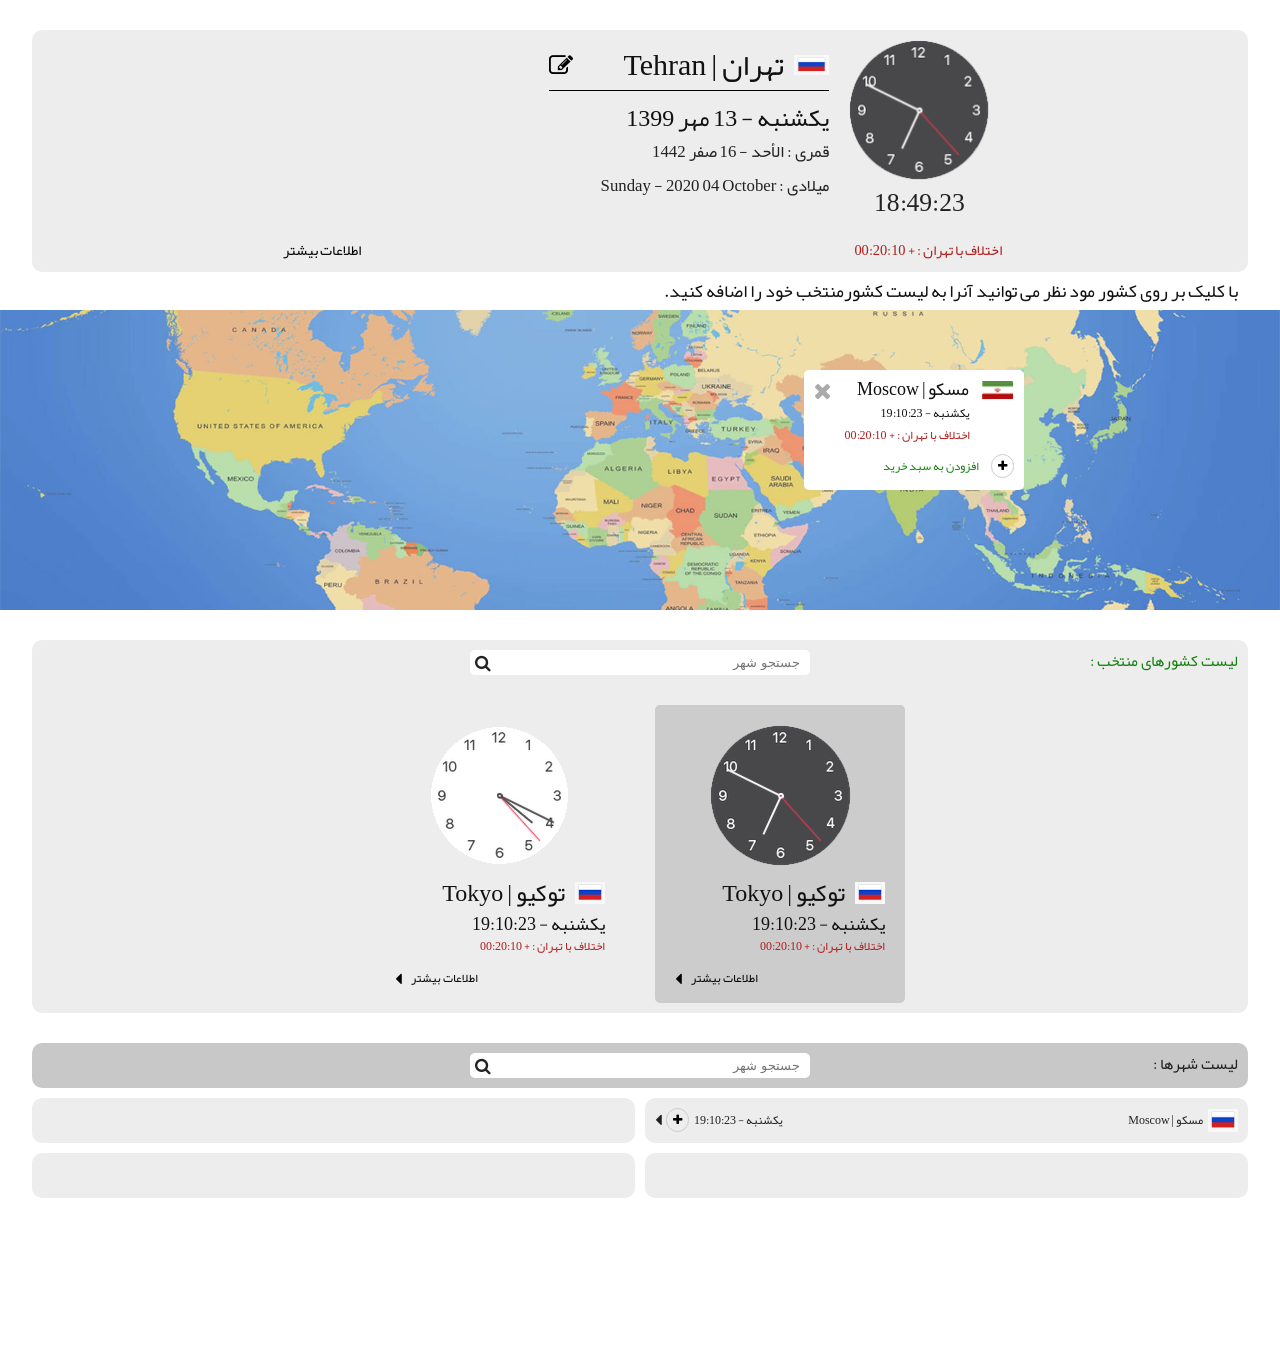
==== index.html @ 39418057 "edit" ====
﻿
<!DOCTYPE html PUBLIC "-//W3C//DTD XHTML 1.0 Transitional//EN" "http://www.w3.org/TR/xhtml1/DTD/xhtml1-transitional.dtd">
<html xmlns="http://www.w3.org/1999/xhtml">
<head>
    <meta charset="UTF-8">
    <meta http-equiv="X-UA-Compatible" content="IE=edge">
    <meta name="viewport" content="width=device-width, initial-scale=1.0">
    <link rel="stylesheet" href="./Style/font-awesome.min.css">
    <link rel="stylesheet" href="./Style/Style.css">
    <title>Sampel Style</title>
</head>

<body>

     <div class="container">
           <section class="main">
                <section class="top ">
                        <div class="clock">
                            <div>
                                <img src="./Images/clock.png" alt="">
                                <p class="text-center">18:49:23</p>
                            </div>
                        </div>
                        <div class="detail">
                            <div class="title">
                                    <img src="./Images/flag-1.png" alt="" width="35" height="20">
                                    <h1>تهران | Tehran</h1>
                                    <a href="#"><i class="fa fa-edit"></i></a>
                            </div>
                            <h3>یکشنبه - 13 مهر 1399</h3>
                            <p>قمری : الأحد - 16 صفر 1442 </p>
                            <p>میلادی : Sunday - 2020 04 October  </p>
                        </div>
                        <div class="top-more">
                            <p>اختلاف با تهران : + 00:20:10 </p>
                            <a href="#" class="flex-align-center">اطلاعات بیشتر  <img src="./Images/arrow-left.svg" alt=""></a>
                        </div>
                </section>
                <h3 class="mx-5 text-h">با کلیک بر روی کشور مود نظر می توانید آنرا به لیست کشورمنتخب خود را اضافه کنید.</h3>
           </section>

            <div class="container">
                <div class="map">
                    <div class="point">
                        <div class="title">
                            <img src="./Images/flag-iran.png" alt="">
                            <div>
                                <h3>مسکو | Moscow</h3>
                                <h5>یکشنبه - 19:10:23</h5>
                                <h6>اختلاف با تهران : + 00:20:10</h6>
                            </div>
                            <a href="#"><i class="fa fa-times"></i></a>
                        </div>
                        <div class="add">
                            <a href="#">
                                <i class="fa fa-plus"></i>
                                <span>افزودن به سبد خرید</span>
                            </a>
                        </div>
                    </div>
                </div>
            </div>

            <div class="container">
                <div class="main bg-grey">
                    <div class="list-country">
                        <span class="text-green">لیست کشورهای منتخب :</span>
                        <div class="search-country">
                            <div>
                                <input type="text" placeholder="جستجو شهر">
                                <i class="fa fa-search"></i>
                            </div>
                        </div>
                    </div>
                    <div class="country-clock">
                        <div class="background-select bg-dark">
                            <div class="d-flex justify-content-center">
                                <img src="./Images/clock.png" alt="">
                            </div>
                            <div class="d-flex align-item-center mt-10">
                                <img src="./Images/flag-1.png" alt="" width="30" class="ml-5">
                                <h2 class="mr-5">توکیو | Tokyo</h2>
                            </div>
                            <h3 class="mt-5">یکشنبه - 19:10:23</h3>
                            <h6 class="text-danger">اختلاف با تهران : + 00:20:10</h6>
                            <a href="#" class="more d-flex align-item-center">
                                <i class="fa fa-caret-left"></i>
                                <p>اطلاعات بیشتر</p>
                            </a>
                        </div>
                        <div class="background-select">
                            <div class="d-flex justify-content-center">
                                <img src="./Images/clock-white.png" alt="">
                            </div>
                            <div class="d-flex align-item-center mt-10">
                                <img src="./Images/flag-1.png" alt="" width="30" class="ml-5">
                                <h2 class="mr-5">توکیو | Tokyo</h2>
                            </div>
                            <h3 class="mt-5">یکشنبه - 19:10:23</h3>
                            <h6 class="text-danger">اختلاف با تهران : + 00:20:10</h6>
                            <a href="#" class="more d-flex align-item-center">
                                <i class="fa fa-caret-left"></i>
                                <p>اطلاعات بیشتر</p>
                            </a>
                        </div>
                    </div>
                </div>
            </div>
     </div>



     
     <div class="container">
        <div class="main bg-grey-2 mt-10">
            <div class="list-country">
                <span class="text-black">لیست شهرها :</span>
                <div class="search-country">
                    <div>
                        <input type="text" placeholder="جستجو شهر">
                        <i class="fa fa-search"></i>
                    </div>
                </div>
            </div>
        </div>
    </div>

    <div class="container">
        <div class="main">
            <div class="main-card">
                <div class="card-t">
                    <div class="d-flex align-item-center">
                        <img src="./Images/flag-1.png" alt="" width="30">
                        <p class="mr-5">مسکو | Moscow</p>
                    </div>
                    <div class="d-flex align-item-center">
                        <span>یکشنبه - 19:10:23</span>
                        <a href="#">
                            <div class="add mr-5"> <i class="fa fa-plus"></i></div>
                        </a>
                        <i class="fa fa-caret-left mr-5"></i>
                    </div>
                </div>
                <div class="card-t"></div>
                <div class="card-t"></div>
                <div class="card-t"></div>
            </div>
        </div>
    </div>

</body>

</html>
---- Style/Style.css ----
@import url('reset.css');
@import url('typography.css');
@font-face{
	src:url('../fonts/Yekan.eot?#iefix') format('embedded-opentype'),
        url('../fonts/Yekan.ttf') format('ttf'),
	    url('../fonts/Yekan.eot') format('eot'),
		url('../fonts/Yekan.woff') format('woff'),
        url('../fonts/Yekan.svg#BYekan') format('svg');
	font-family:yekan;
	font-weight:normal;
	font-style:normal;	
}

html, body, div, span, object, iframe,
h1, h2, h3, h4, h5, h6, p, blockquote, pre,
a, abbr, acronym, address, code,
del, dfn, em, img, q, dl, dt, dd, ol, ul, li,
fieldset, form, label, legend,
table, caption, tbody, tfoot, thead, tr, th, td {
  margin: 0;
  padding: 0;
  border: 0;
}
a{
    text-decoration: none;
}
body{
    margin: 0;
    direction: rtl;
	word-wrap:break-word;
	word-break:keep-all;	
	direction:rtl;
    font-family: yekan;
	background-color:#fff;
	overflow-x:hidden;
	line-height:1.42;
}
.flex-align-center{
    display: flex;
    align-items: center;
}
.container{
    width: 100%;
    max-width: 1440px;
    margin: 0 auto;
    font-size: 1em;
    overflow: hidden;
}
.text-center{
    text-align: center;
}
.main{
    width: 95%;
    margin: 0 auto; 
}
.mx-5{
    margin: 10px;
}
.top{
    width: 100%;
    margin: 0 auto;
    background-color:#ededed;
    margin-top: 30px;
    display: grid;
    grid-template-columns: 4fr 8fr;
    grid-auto-rows:max-content;
    border-radius: 10px;
    gap: 20px;
    padding: 10px 0 ;
}
.top .clock{
    display: flex;
    flex-direction: row-reverse;
    font-size: 1.6rem;
}
.top .clock img{
    width: 140px;
}
.top .clock p{
    margin-top: 5px;
}
.top .detail .title{
    width:  max-content;
    display: flex;
    align-items:center;
    border-bottom: 1px solid black;
    padding: 10px 0;
}
.top .detail img{
    margin-left: 10px;
}
.top .detail h1{
    font-size: 2.5em;
}
.top .detail i{
    margin-right: 50px;
    font-size: 24px;
}
.top .detail h3{
    margin-top: 15px;
    font-size: 2em;
}
.top .detail p{
    margin-top: 10px;
    font-size: 1.4em;
}
.top-more{
    display: flex;
    width: 100%;
    justify-content: space-around;
    grid-column: 1/-1;
    font-size: 1.2em;
}
.top-more p{
    color: #b01c1c;
}
.top-more a img{
    margin-right: 5px;
}

/* media query */

@media screen and (max-width : 600px){
    .top{
        grid-template-columns: 1fr;   
    }
    .top .clock{
        justify-content: center;
    }
    .top .detail{
        display: flex;
        flex-direction: column;
        align-items: center;
    }
}

.map{
    background-image : url('../Images/map.jpg');
    height: 300px;
    background-size: cover;
    background-position: center center;
    position: relative;
}

.point{
   padding: 10px;
   background-color: white;
   border-radius: 5px;
   min-height: 100px;
   position: absolute;
   right: 20%;
   top: 20%;
   width: 200px;
 
}
.point .title{
    display: flex;
    justify-content: space-between;
}
.point .title img{
    width: 32px;
    height: 20px;
}
.point .title i{
    font-size: 1.9em;
    color: #aaa;
}
.point .title h5{
    margin-top: 7px;
    font-weight: 200;
}
.point .title h6{
    margin-top: 5px;
    font-weight: 200;
    color: #b01c1c;
}
.point .add{
   margin-top: 10px; 
}
.add i{
    padding: 5px 6px;
    border-radius: 50px;
    border: 1px solid #ccc;
}
.point .add span{
    color: #13800e;
    font-weight: 200;
    margin-right: 10px;
}
.list-country .text-green{
    color: #13800e;
    font-weight: 100;
    font-size: 1.3em;
    margin-right: 10px;
}
.text-black{
    color: #1d1d1d;
    font-weight: 100;
    font-size: 1.3em;
    margin-right: 10px;
}
.list-country {
    width: 100%;
    margin-top: 30px;
    border-radius: 10px;
    display: grid;
    grid-template-columns: 4fr 5fr 4fr;
    gap: 20px;
    padding: 10px 0;
}
.bg-grey{
    background-color:#ededed;
    border-radius: 10px;
}
.bg-grey-2{
    background-color: #c8c8c8;
    border-radius: 10px;
}
.list-country .search-country{
    display: flex;
    justify-content: center;
}
.list-country .search-country div{
    position: relative;
}
.list-country .search-country input{
    width: 320px;
    padding: 5px 10px;
    border: none;
    border-radius: 5px;
    position: relative;
}
.list-country .search-country i{
   position: absolute;
   top: 5px;
   left: 5px;
   font-size: 1.4em;

}
.mt-5{
    margin-top: 5px;
}
.mt-10{
    margin-top: 10px;
}
.ml-5{
    margin-left: 5px;
}
.mr-5{
    margin-right: 5px;
}

@media screen and (max-width : 720px) {
    .list-country {
        grid-template-columns: 1fr;
    } 
}
.country-clock{
   display: flex;
   justify-content: center;
   margin-top: 10px;
}
.justify-content-center{
    display: flex;
    justify-content: center;
}
.d-flex{
    display: flex;
}
.text-danger{
    margin-top: 5px;
    font-weight: 200;
    color: #b01c1c;
}
.align-item-center{
    align-items: center;
}
.background-select{
    padding: 20px 20px 15px 20px;
    border-radius: 5px;
    width: 210px;
    justify-content: center;
    margin: 10px 15px;
}
.bg-dark{
    background-color : #ccc;
}
.country-clock .more{
    display: flex;
    flex-direction: row-reverse;
    margin-top: 15px;
}
.country-clock .more i{
    font-size: 1.5em;
    margin-right: 10px;
}
.main-card{
    display: grid;
    grid-template-columns: repeat(2 , 1fr);
    margin-top: 10px;
    gap: 10px;
    margin-bottom: 150px;
}
.main-card .card-t{
    display: flex;
    padding: 10px 10px;
    justify-content: space-between;
    align-items: center;
    background-color:#ededed;
    border-radius: 10px;
    min-height: 25px;
}
.main-card .card-t .fa-caret-left{
    font-size: 1.5em;
}


/* media query */

@media screen and (max-width : 400px){
    .list-country .search-country input{
        width: 200px;
     }
}
@media screen and (max-width : 700px){
    .country-clock{
        flex-direction: column;
        align-items: center;
    }
    .text-h{
        font-size: 1.6em;
    }
    .main-card{
        grid-template-columns: repeat(1 , 1fr);
    }
}
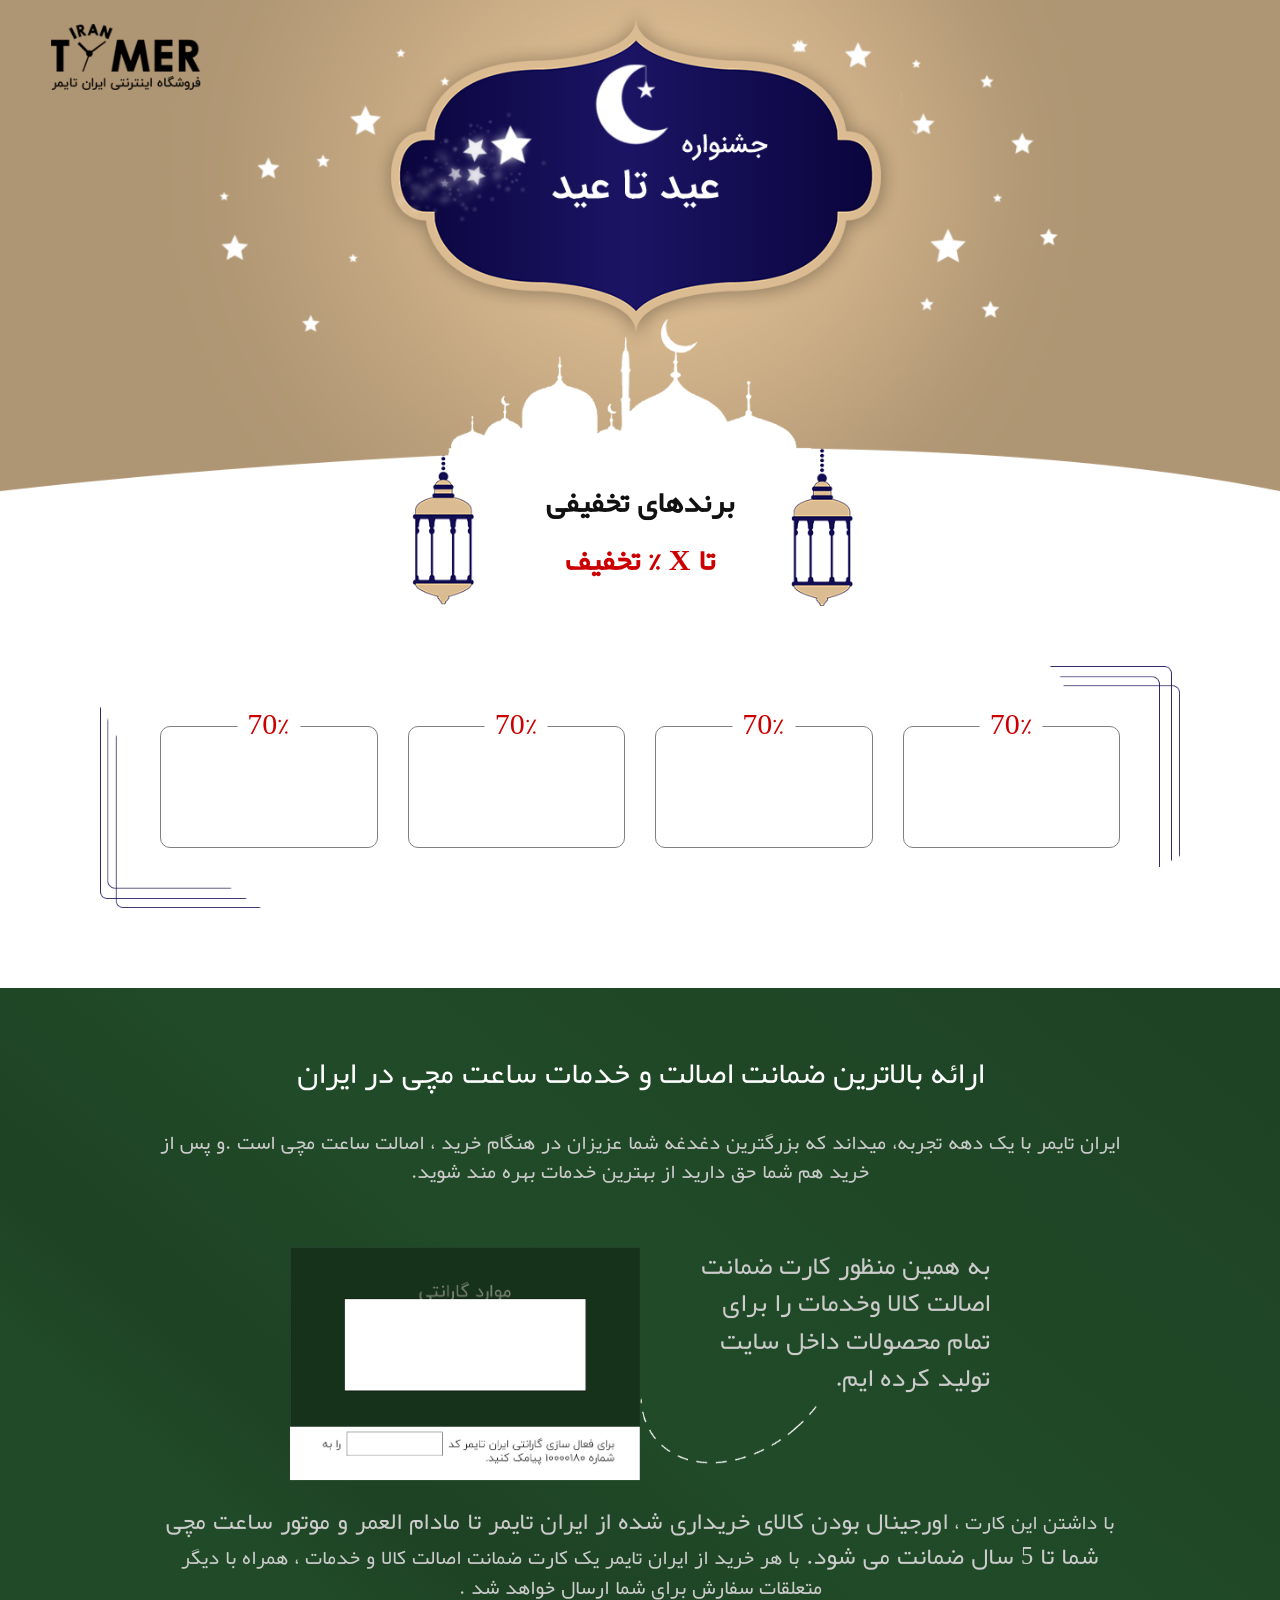
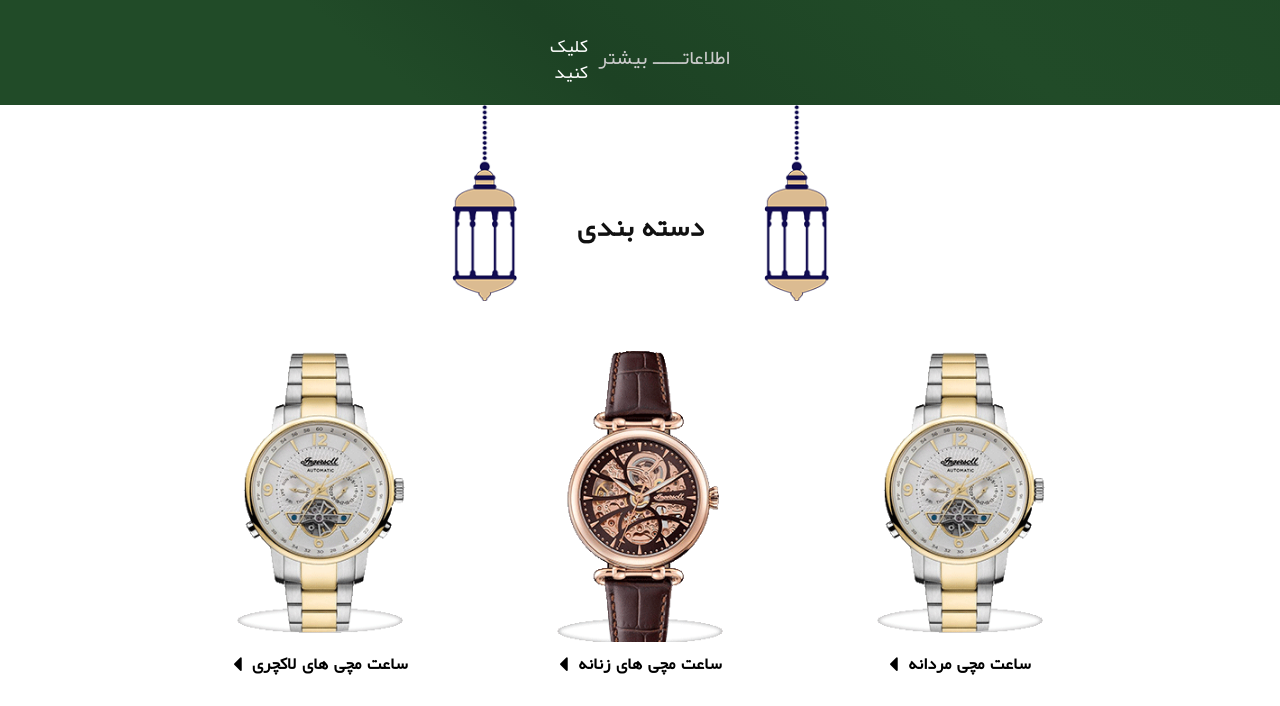
==== commit bf7bda5c: "landing" ====
--- a/index.html
+++ b/index.html
@@ -13,141 +13,89 @@
 <body>
 
      <div class="container">
-           <section class="main">
-                <section class="top ">
-                        <div class="clock">
-                            <div>
-                                <img src="./Images/clock.png" alt="">
-                                <p class="text-center">18:49:23</p>
-                            </div>
-                        </div>
-                        <div class="detail">
-                            <div class="title">
-                                    <img src="./Images/flag-1.png" alt="" width="35" height="20">
-                                    <h1>تهران | Tehran</h1>
-                                    <a href="#"><i class="fa fa-edit"></i></a>
-                            </div>
-                            <h3>یکشنبه - 13 مهر 1399</h3>
-                            <p>قمری : الأحد - 16 صفر 1442 </p>
-                            <p>میلادی : Sunday - 2020 04 October  </p>
-                        </div>
-                        <div class="top-more">
-                            <p>اختلاف با تهران : + 00:20:10 </p>
-                            <a href="#" class="flex-align-center">اطلاعات بیشتر  <img src="./Images/arrow-left.svg" alt=""></a>
-                        </div>
-                </section>
-                <h3 class="mx-5 text-h">با کلیک بر روی کشور مود نظر می توانید آنرا به لیست کشورمنتخب خود را اضافه کنید.</h3>
-           </section>
+          <div class="relative">
+             <img src="./Images/pic.png" alt="eyd2eyd" class="responsive-img relative">
+             <a href="#"><img src="./Images/logo.png" alt="logo" class="logo absolute" width="170"></a>
+             <div class="absolute title-off text-blue-landing">
+                <h2>برندهای تخفیفی</h2>
+                <h2 class="text-red">تا <span>X</span> % تخفیف</h2>
+             </div>
+          </div>
+     </div>
 
-            <div class="container">
-                <div class="map">
-                    <div class="point">
-                        <div class="title">
-                            <img src="./Images/flag-iran.png" alt="">
-                            <div>
-                                <h3>مسکو | Moscow</h3>
-                                <h5>یکشنبه - 19:10:23</h5>
-                                <h6>اختلاف با تهران : + 00:20:10</h6>
-                            </div>
-                            <a href="#"><i class="fa fa-times"></i></a>
-                        </div>
-                        <div class="add">
-                            <a href="#">
-                                <i class="fa fa-plus"></i>
-                                <span>افزودن به سبد خرید</span>
-                            </a>
-                        </div>
+     <div class="container">
+         <div class="main2 main-in">
+             
+             <div class="off relative">
+                 <div><span>70%</span></div>
+                 <div><span>70%</span></div>
+                 <div><span>70%</span></div>
+                 <div><span>70%</span></div>
+             </div>
+             <div class="">
+                <img src="./Images/border-bottom.png" alt="" class="borders-off-b">
+                <img src="./Images/border-top.png" alt="" class="borders-off-t">
+             </div>
+         </div>
+     </div>
+
+
+     <div class="container bg-gardient garante">
+         <div class="main2">
+            <h3 class="text-white text-center mt-30">ارائه بالاترین ضمانت اصالت و خدمات ساعت مچی در ایران  </h3>
+            <p class="text-center info-2">ایران تایمر با یک دهه تجربه، میداند که بزرگترین دغدغه شما عزیزان در هنگام خرید ، اصالت ساعت مچی است .و پس از خرید هم شما حق دارید از بهترین خدمات بهره مند شوید.</p>
+            <div class="img-garante">
+                <div>
+                    <div class="info">به همین منظور کارت ضمانت اصالت کالا و‌خدمات را برای تمام محصولات داخل سایت تولید کرده ایم.</div>
+                    <div class="ltr mention"><img src="./Images/mention.png" alt=""></div>
+                </div>
+                <div class="flip-card">
+                    <div class="flip-card-inner">
+                      <div class="flip-card-front">
+                        <img src="./Images/cart-back.jpg" alt="Avatar">
+                      </div>
+                      <div class="flip-card-back">
+                        <img src="./Images/cart-front.jpg" alt="Avatar">
+                      </div>
                     </div>
                 </div>
             </div>
+            <p class="text-center info-2">با داشتن این کارت ، <span class="text-g"> اورجینال بودن کالای خریداری شده از ایران تایمر تا مادام العمر و موتور ساعت مچی شما تا 5 سال ضمانت می شود. </span>با هر خرید از ایران تایمر یک کارت ضمانت اصالت کالا و خدمات ، همراه با دیگر متعلقات سفارش برای شما ارسال خواهد شد .</p>
+            <div class="flex-justify-content-center flex-align-center text-white info-more">
+                <p>اطلاعاتــــــ بیشتر</p>
+                <a href="#" class="text-white">
+                    <p>کلیک</p>
+                    <p>کنید</p>
+                </a>
+            </div>
+        </div>
+    </div>
 
-            <div class="container">
-                <div class="main bg-grey">
-                    <div class="list-country">
-                        <span class="text-green">لیست کشورهای منتخب :</span>
-                        <div class="search-country">
-                            <div>
-                                <input type="text" placeholder="جستجو شهر">
-                                <i class="fa fa-search"></i>
-                            </div>
-                        </div>
-                    </div>
-                    <div class="country-clock">
-                        <div class="background-select bg-dark">
-                            <div class="d-flex justify-content-center">
-                                <img src="./Images/clock.png" alt="">
-                            </div>
-                            <div class="d-flex align-item-center mt-10">
-                                <img src="./Images/flag-1.png" alt="" width="30" class="ml-5">
-                                <h2 class="mr-5">توکیو | Tokyo</h2>
-                            </div>
-                            <h3 class="mt-5">یکشنبه - 19:10:23</h3>
-                            <h6 class="text-danger">اختلاف با تهران : + 00:20:10</h6>
-                            <a href="#" class="more d-flex align-item-center">
-                                <i class="fa fa-caret-left"></i>
-                                <p>اطلاعات بیشتر</p>
-                            </a>
-                        </div>
-                        <div class="background-select">
-                            <div class="d-flex justify-content-center">
-                                <img src="./Images/clock-white.png" alt="">
-                            </div>
-                            <div class="d-flex align-item-center mt-10">
-                                <img src="./Images/flag-1.png" alt="" width="30" class="ml-5">
-                                <h2 class="mr-5">توکیو | Tokyo</h2>
-                            </div>
-                            <h3 class="mt-5">یکشنبه - 19:10:23</h3>
-                            <h6 class="text-danger">اختلاف با تهران : + 00:20:10</h6>
-                            <a href="#" class="more d-flex align-item-center">
-                                <i class="fa fa-caret-left"></i>
-                                <p>اطلاعات بیشتر</p>
-                            </a>
-                        </div>
-                    </div>
+    <div class="flex-align-center flex-justify-content-center category">
+        <img src="./Images/fanoos.png" alt="">
+            <h3 class="category">دسته بندی</h3>
+        <img src="./Images/fanoos.png" alt="">
+    </div>
+
+    <div class="container">
+        <div class="main2">
+            <div class="watches">
+                <div>
+                    <img src="./Images/watch.png" alt="">
+                    <a class="flex-align-center mt-10"><span>ساعت مچی مردانه </span><i class="fa fa-caret-left "></i></a>
                 </div>
-            </div>
-     </div>
-
-
-
-     
-     <div class="container">
-        <div class="main bg-grey-2 mt-10">
-            <div class="list-country">
-                <span class="text-black">لیست شهرها :</span>
-                <div class="search-country">
-                    <div>
-                        <input type="text" placeholder="جستجو شهر">
-                        <i class="fa fa-search"></i>
-                    </div>
+                <div>
+                    <img src="./Images/watch2.png" alt="">
+                    <a class="flex-align-center mt-10"><span>ساعت مچی های زنانه</span><i class="fa fa-caret-left "></i></a>
+                </div>
+                <div>
+                    <img src="./Images/watch.png" alt="">
+                    <a class="flex-align-center mt-10"><span>ساعت مچی های لاکچری </span><i class="fa fa-caret-left "></i></a>
                 </div>
             </div>
         </div>
     </div>
-
-    <div class="container">
-        <div class="main">
-            <div class="main-card">
-                <div class="card-t">
-                    <div class="d-flex align-item-center">
-                        <img src="./Images/flag-1.png" alt="" width="30">
-                        <p class="mr-5">مسکو | Moscow</p>
-                    </div>
-                    <div class="d-flex align-item-center">
-                        <span>یکشنبه - 19:10:23</span>
-                        <a href="#">
-                            <div class="add mr-5"> <i class="fa fa-plus"></i></div>
-                        </a>
-                        <i class="fa fa-caret-left mr-5"></i>
-                    </div>
-                </div>
-                <div class="card-t"></div>
-                <div class="card-t"></div>
-                <div class="card-t"></div>
-            </div>
-        </div>
-    </div>
-
+  
 </body>
 
 </html>
--- a/Style/Style.css
+++ b/Style/Style.css
@@ -20,6 +20,7 @@
   margin: 0;
   padding: 0;
   border: 0;
+  word-spacing: 3px;
 }
 a{
     text-decoration: none;
@@ -39,6 +40,13 @@
     display: flex;
     align-items: center;
 }
+.flex-justify-content-center{
+    display: flex;
+    justify-content: center;
+}
+.d-flex{
+    display: flex;
+}
 .container{
     width: 100%;
     max-width: 1440px;
@@ -46,291 +54,328 @@
     font-size: 1em;
     overflow: hidden;
 }
+.relative{
+    position: relative;
+}
+.absolute{
+    position: absolute;
+}
 .text-center{
     text-align: center;
+}
+.text-blue-landing{
+    color: #110b4d;
 }
 .main{
     width: 95%;
     margin: 0 auto; 
 }
+.main2{
+    width: 75%;
+    margin: 0 auto; 
+}
 .mx-5{
     margin: 10px;
 }
-.top{
-    width: 100%;
-    margin: 0 auto;
-    background-color:#ededed;
+.bg-red{
+    background-color: red;
+}
+.responsive-img{
+    width: 100%;
+    height: auto;
+    margin : 0 auto;
+}
+.logo{
+    z-index: 1000;
+    top: 4%;
+    left: 4%;
+    max-width: 150px;
+}
+
+.title-off{
+    bottom: 4%;
+    margin: 0;
+    text-align: center;
+    left: 50%;
+    -ms-transform: translate(-50%, -50%);
+    transform: translate(-50%, 0);
+}
+.ltr{
+    direction: ltr;
+}
+.mt-5{
+    margin-top: 5px;
+}
+.mt-10{
+    margin-top: 10px;
+}
+.mt-20{
+    margin-top: 20px;
+}
+.mt-30{
     margin-top: 30px;
+}
+.text-red{
+    color:#cc0000;
+}
+.text-white{
+    color : white;
+}
+.title-off h2{
+    font-size: 2.5em;
+    font-weight: 600;
+    margin-top: 15px;
+}
+@media screen and (max-width:990px){
+    .logo{
+        z-index: 1000;
+        top: 4%;
+        left: 4%;
+        max-width: 15%;
+    }
+    .title-off h2{
+        font-size: 1.8em;
+        margin-top: 5px;
+    }
+}
+.off{
+    width: 100%;
     display: grid;
-    grid-template-columns: 4fr 8fr;
+    grid-template-columns: repeat(4 , 1fr);
     grid-auto-rows:max-content;
-    border-radius: 10px;
-    gap: 20px;
-    padding: 10px 0 ;
-}
-.top .clock{
-    display: flex;
-    flex-direction: row-reverse;
-    font-size: 1.6rem;
-}
-.top .clock img{
-    width: 140px;
-}
-.top .clock p{
-    margin-top: 5px;
-}
-.top .detail .title{
-    width:  max-content;
-    display: flex;
-    align-items:center;
-    border-bottom: 1px solid black;
-    padding: 10px 0;
-}
-.top .detail img{
-    margin-left: 10px;
-}
-.top .detail h1{
+    gap: 30px;
+}
+.off div{
+    border: 1px solid gray;
+    position: relative;
+    height: 120px;
+    border-radius : 10px;
+}
+.off div span{
+    position: absolute;
+    top: -20%;
+    background-color : white;
     font-size: 2.5em;
-}
-.top .detail i{
-    margin-right: 50px;
-    font-size: 24px;
-}
-.top .detail h3{
-    margin-top: 15px;
+    padding: 0 10px;
+    left: 50%;
+    transform: translate(-50%, 0);
+    color:#cc0000;
+}
+.bg-gardient{
+    background-color: #1fc8db;
+    background-image : linear-gradient(-140deg, #1d4224 0%, #214b28 50%, #1d4224 70% , #214b28 80% );
+    margin-top: 80px;
+    padding-top: 40px;
+}
+.main-in{
+    padding: 60px 60px;
+    position: relative;
+    margin-top: 60px;
+}
+.borders-off-b{
+    position: absolute;
+    width: 15%;
+    bottom: 0;
+    left: 0;
+}
+.borders-off-t{
+    position: absolute;
+    width: 15%;
+    top: 0;
+    right:0;
+}
+.garante h3{
+    font-size: 2.6em;
+    font-weight: 100 !important;
+}
+.garante .info-2{
+    font-size: 1.7em;
+    margin-top: 40px;
+    font-weight: 100 !important;
+    color : #ccc;
+}
+.img-garante{
+    display: flex;
+    justify-content: center;
+    margin-top: 60px;
+}
+.img-garante div{
+    font-size: 2.2em;
+    color : #ccc;
+    display: flex;
+    flex-direction: column;
+}
+.img-garante .mention img{
+  width: 200px;
+}
+.img-garante .info{
+    width: 300px;
+    font-size: 1em;
+    padding-left: 50px;
+}
+.info-more{
+    font-size: 1.7em;
+    color : #ccc;
+    margin: 30px 0 20px 0;
+    font-weight: 100;
+
+}
+.info-more a{
+    margin-right: 10px;
+    font-size: 0.9em;
+}
+.text-g{
+    font-size: 1.2em;
+}
+.category img{
+    width: 65px;
+}
+.category h3{
+    font-size: 2.3em;
+    padding: 50px 60px 0 60px;
+    font-weight: 600;
+}
+.watches{
+    display: grid;
+    grid-template-columns: repeat(3 , 1fr);
+    grid-auto-rows:max-content;
+    margin-top: 50px;
+    margin-bottom: 30px;
+}
+.watches img{
+    width: 175px;
+}
+.watches>div{
+    display: flex;
+    justify-content: center;
+    align-items : center;
+    flex-direction: column;
+}
+.watches a span{
+    font-size: 1.4em;
+    font-weight: 600;
+}
+.watches a i{
     font-size: 2em;
-}
-.top .detail p{
-    margin-top: 10px;
-    font-size: 1.4em;
-}
-.top-more{
-    display: flex;
-    width: 100%;
-    justify-content: space-around;
-    grid-column: 1/-1;
-    font-size: 1.2em;
-}
-.top-more p{
-    color: #b01c1c;
-}
-.top-more a img{
-    margin-right: 5px;
-}
-
-/* media query */
-
-@media screen and (max-width : 600px){
-    .top{
-        grid-template-columns: 1fr;   
-    }
-    .top .clock{
-        justify-content: center;
-    }
-    .top .detail{
+    margin-right: 10px;
+}
+
+
+/* start flip */
+.flip-card {
+    display: inline-block;
+    background-color: transparent;
+    width: 350px;
+    perspective: 1000px;
+  }
+  
+  .flip-card-inner {
+    position: relative;
+    width: 100%;
+    text-align: center;
+    transition: transform 0.6s;
+    transform-style: preserve-3d;
+    box-shadow: 0 4px 8px 0 rgba(0, 0, 0, 0.2);
+  }
+  
+  .flip-card-front,
+  .flip-card-back {
+    position: absolute;
+    width: 100%;
+    backface-visibility: hidden;
+  }
+  
+  .flip-card-front {
+    background-color: #bbb;
+    color: black;
+    z-index: 2;
+  }
+  
+  .flip-card-back {
+    color: white;
+    transform: rotateY(180deg);
+    z-index: 1;
+  }
+  
+  .flip-card .flip-card-inner {
+    animation: rotate 5s 5s infinite;
+  }
+  
+  
+  @keyframes rotate {
+    0%, 60% {
+      transform: rotateY(0);
+    }
+    10%, 50% {
+      transform: rotateY(180deg);
+    }
+  }
+/* end flip */
+@media screen and (max-width:750px){
+    .watches img{
+        width: 120px;
+    }
+    .watches a span{
+        font-size: 1em;
+    }
+    .img-garante{
         display: flex;
         flex-direction: column;
+        justify-content: center;
         align-items: center;
     }
-}
-
-.map{
-    background-image : url('../Images/map.jpg');
-    height: 300px;
-    background-size: cover;
-    background-position: center center;
-    position: relative;
-}
-
-.point{
-   padding: 10px;
-   background-color: white;
-   border-radius: 5px;
-   min-height: 100px;
-   position: absolute;
-   right: 20%;
-   top: 20%;
-   width: 200px;
- 
-}
-.point .title{
-    display: flex;
-    justify-content: space-between;
-}
-.point .title img{
-    width: 32px;
-    height: 20px;
-}
-.point .title i{
-    font-size: 1.9em;
-    color: #aaa;
-}
-.point .title h5{
-    margin-top: 7px;
-    font-weight: 200;
-}
-.point .title h6{
-    margin-top: 5px;
-    font-weight: 200;
-    color: #b01c1c;
-}
-.point .add{
-   margin-top: 10px; 
-}
-.add i{
-    padding: 5px 6px;
-    border-radius: 50px;
-    border: 1px solid #ccc;
-}
-.point .add span{
-    color: #13800e;
-    font-weight: 200;
-    margin-right: 10px;
-}
-.list-country .text-green{
-    color: #13800e;
-    font-weight: 100;
-    font-size: 1.3em;
-    margin-right: 10px;
-}
-.text-black{
-    color: #1d1d1d;
-    font-weight: 100;
-    font-size: 1.3em;
-    margin-right: 10px;
-}
-.list-country {
-    width: 100%;
-    margin-top: 30px;
-    border-radius: 10px;
-    display: grid;
-    grid-template-columns: 4fr 5fr 4fr;
-    gap: 20px;
-    padding: 10px 0;
-}
-.bg-grey{
-    background-color:#ededed;
-    border-radius: 10px;
-}
-.bg-grey-2{
-    background-color: #c8c8c8;
-    border-radius: 10px;
-}
-.list-country .search-country{
-    display: flex;
-    justify-content: center;
-}
-.list-country .search-country div{
-    position: relative;
-}
-.list-country .search-country input{
-    width: 320px;
-    padding: 5px 10px;
-    border: none;
-    border-radius: 5px;
-    position: relative;
-}
-.list-country .search-country i{
-   position: absolute;
-   top: 5px;
-   left: 5px;
-   font-size: 1.4em;
-
-}
-.mt-5{
-    margin-top: 5px;
-}
-.mt-10{
-    margin-top: 10px;
-}
-.ml-5{
-    margin-left: 5px;
-}
-.mr-5{
-    margin-right: 5px;
-}
-
-@media screen and (max-width : 720px) {
-    .list-country {
-        grid-template-columns: 1fr;
+    .img-garante .mention img{
+        display: none;
+      }
+      .img-garante div{
+       margin-bottom: 10px;
+    }
+    .img-garante .info{
+        padding: 0;
+        text-align: center;
+        width: 100%;
+    }
+    .flip-card {
+       height: 210px;
+      }
+}
+@media screen and (max-width:600px){
+    .title-off h2{
+        font-size: 1.3em;
+    }
+    .title-off{
+        bottom: 2%;
+    }
+    .category img{
+        width: 30px;
+    }
+    .category h3{
+        font-size: 2.3em;
+        padding: 20px 20px 0 20px;
+        font-weight: 600;
+    }
+    .watches{
+        grid-template-columns: repeat(1 , 1fr);
+        gap: 30px;
+    }
+    .main-in{
+        padding: 30px;
+    }
+}
+@media screen and (max-width:900px){
+    .off{
+        grid-template-columns: repeat(2 , 1fr);
     } 
 }
-.country-clock{
-   display: flex;
-   justify-content: center;
-   margin-top: 10px;
-}
-.justify-content-center{
-    display: flex;
-    justify-content: center;
-}
-.d-flex{
-    display: flex;
-}
-.text-danger{
-    margin-top: 5px;
-    font-weight: 200;
-    color: #b01c1c;
-}
-.align-item-center{
-    align-items: center;
-}
-.background-select{
-    padding: 20px 20px 15px 20px;
-    border-radius: 5px;
-    width: 210px;
-    justify-content: center;
-    margin: 10px 15px;
-}
-.bg-dark{
-    background-color : #ccc;
-}
-.country-clock .more{
-    display: flex;
-    flex-direction: row-reverse;
-    margin-top: 15px;
-}
-.country-clock .more i{
-    font-size: 1.5em;
-    margin-right: 10px;
-}
-.main-card{
-    display: grid;
-    grid-template-columns: repeat(2 , 1fr);
-    margin-top: 10px;
-    gap: 10px;
-    margin-bottom: 150px;
-}
-.main-card .card-t{
-    display: flex;
-    padding: 10px 10px;
-    justify-content: space-between;
-    align-items: center;
-    background-color:#ededed;
-    border-radius: 10px;
-    min-height: 25px;
-}
-.main-card .card-t .fa-caret-left{
-    font-size: 1.5em;
-}
-
-
-/* media query */
-
-@media screen and (max-width : 400px){
-    .list-country .search-country input{
-        width: 200px;
-     }
-}
-@media screen and (max-width : 700px){
-    .country-clock{
-        flex-direction: column;
-        align-items: center;
-    }
-    .text-h{
-        font-size: 1.6em;
-    }
-    .main-card{
+
+@media screen and (max-width:400px){
+    .title-off h2{
+        font-size: 1em;
+    }
+    .title-off{
+        bottom: 0%;
+    }
+    .off{
         grid-template-columns: repeat(1 , 1fr);
-    }
-}
+    } 
+}
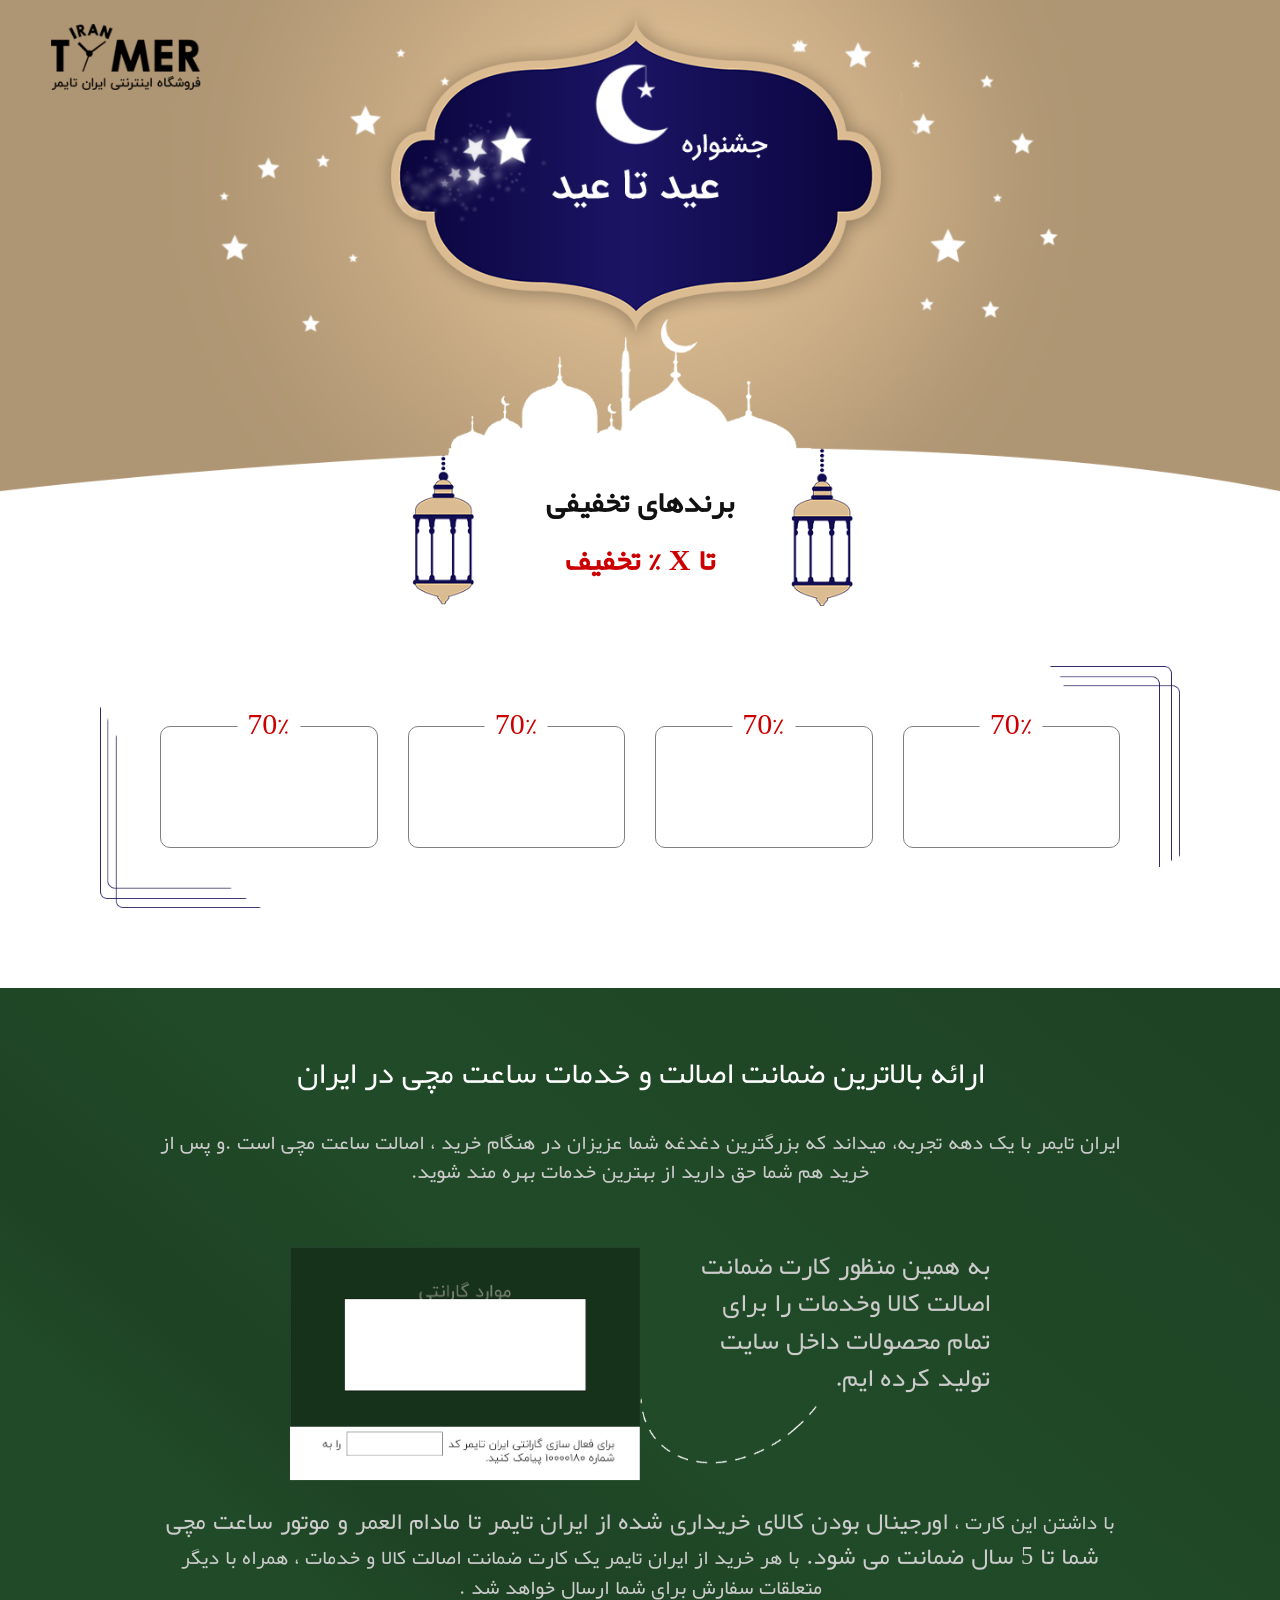
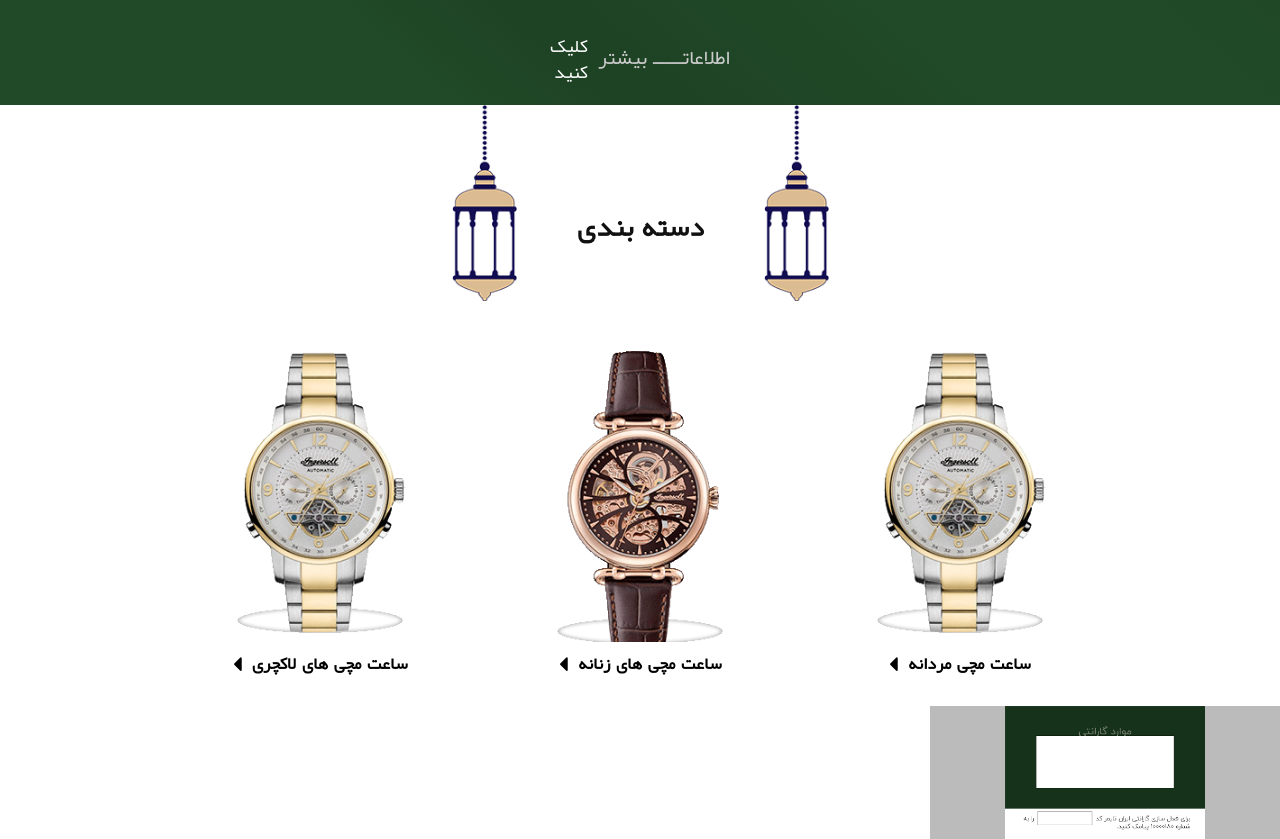
==== commit 8d9b2f92: "test" ====
--- a/index.html
+++ b/index.html
@@ -7,7 +7,7 @@
     <meta name="viewport" content="width=device-width, initial-scale=1.0">
     <link rel="stylesheet" href="./Style/font-awesome.min.css">
     <link rel="stylesheet" href="./Style/Style.css">
-    <title>Sampel Style</title>
+    <title>تخفیف عید تا عید</title>
 </head>
 
 <body>
@@ -95,7 +95,16 @@
             </div>
         </div>
     </div>
-  
+    <div class="flip-card">
+        <div class="flip-card-inner">
+          <div class="flip-card-front">
+            <img src="./Images/cart-back.jpg" alt="Avatar" width="200">
+          </div>
+          <div class="flip-card-back">
+            <img src="./Images/cart-front.jpg" alt="Avatar" width="200">
+          </div>
+        </div>
+    </div>
 </body>
 
 </html>
--- a/Style/Style.css
+++ b/Style/Style.css
@@ -294,6 +294,7 @@
   .flip-card-back {
     color: white;
     transform: rotateY(180deg);
+    -ms-transform:rotateY(180deg);
     z-index: 1;
   }
   
@@ -305,9 +306,11 @@
   @keyframes rotate {
     0%, 60% {
       transform: rotateY(0);
+      -ms-transform:rotateY(0);
     }
     10%, 50% {
       transform: rotateY(180deg);
+      -ms-transform:rotateY(180deg);
     }
   }
 /* end flip */
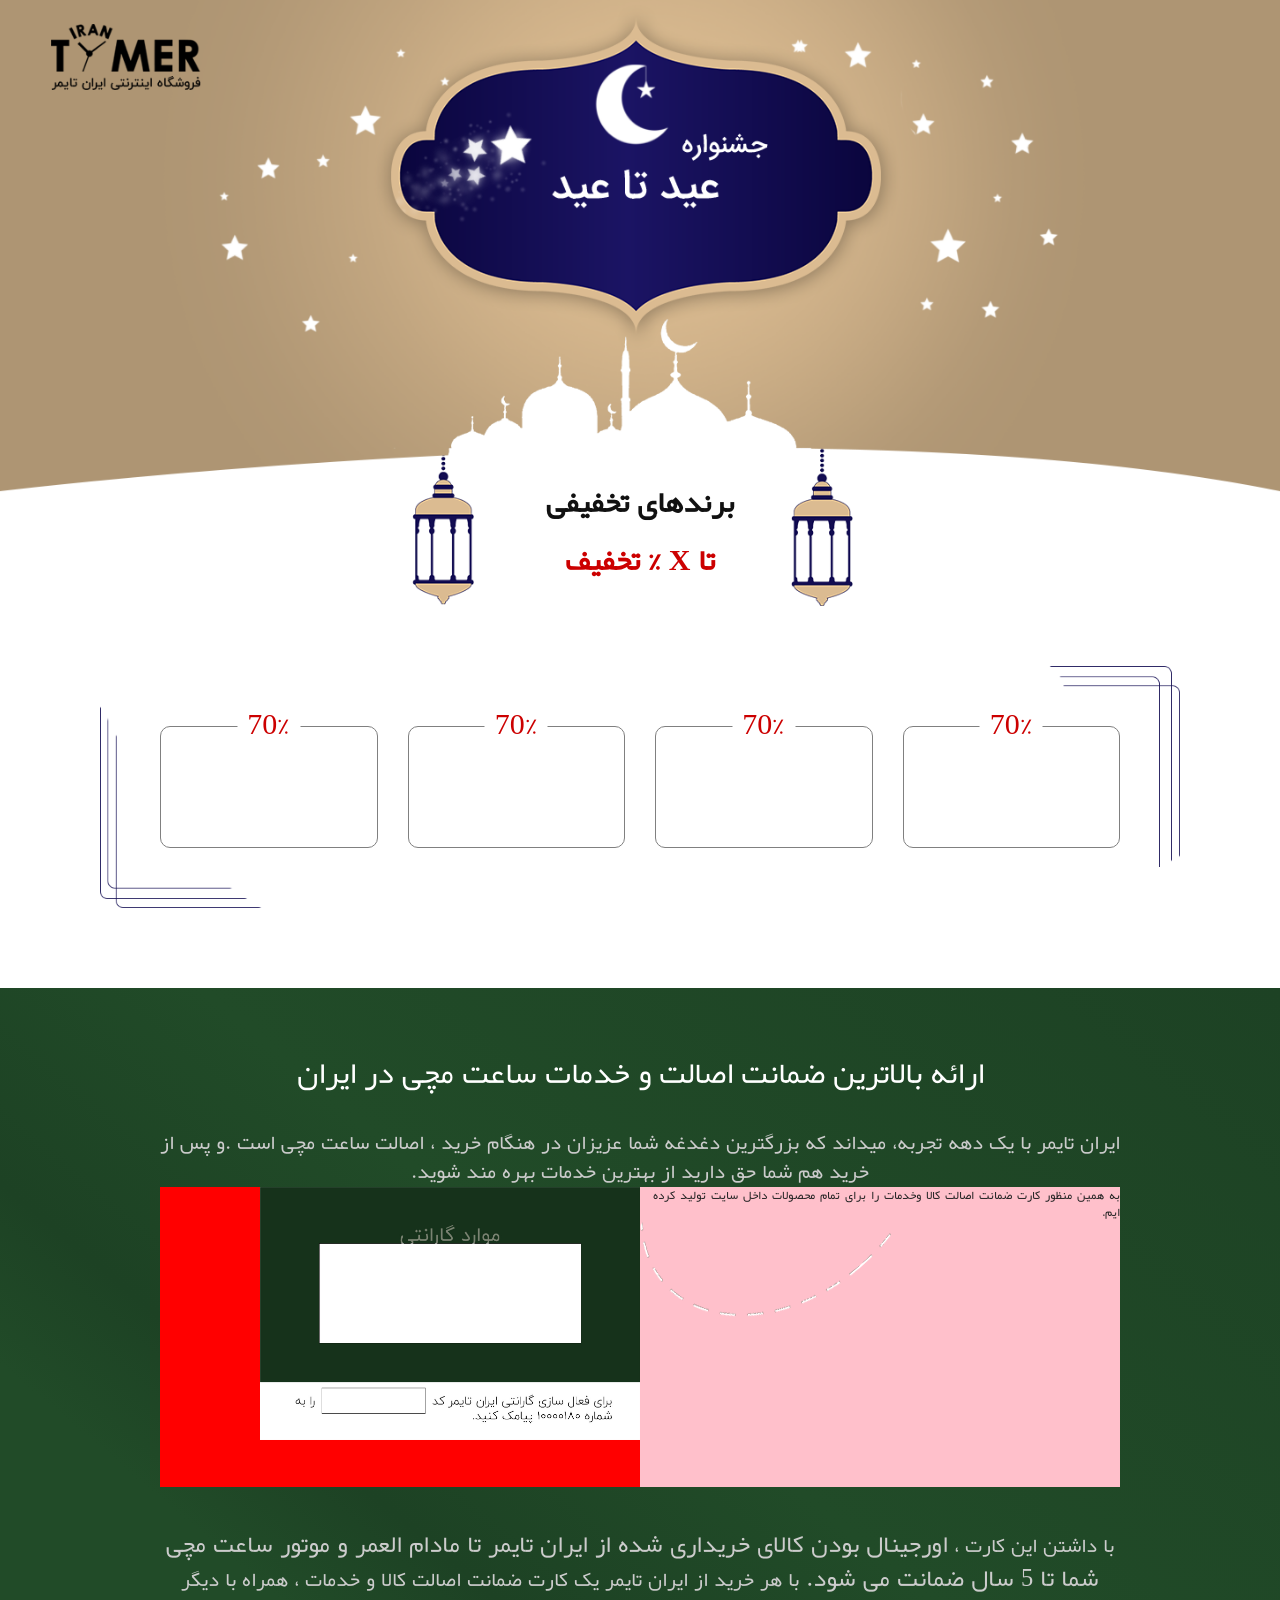
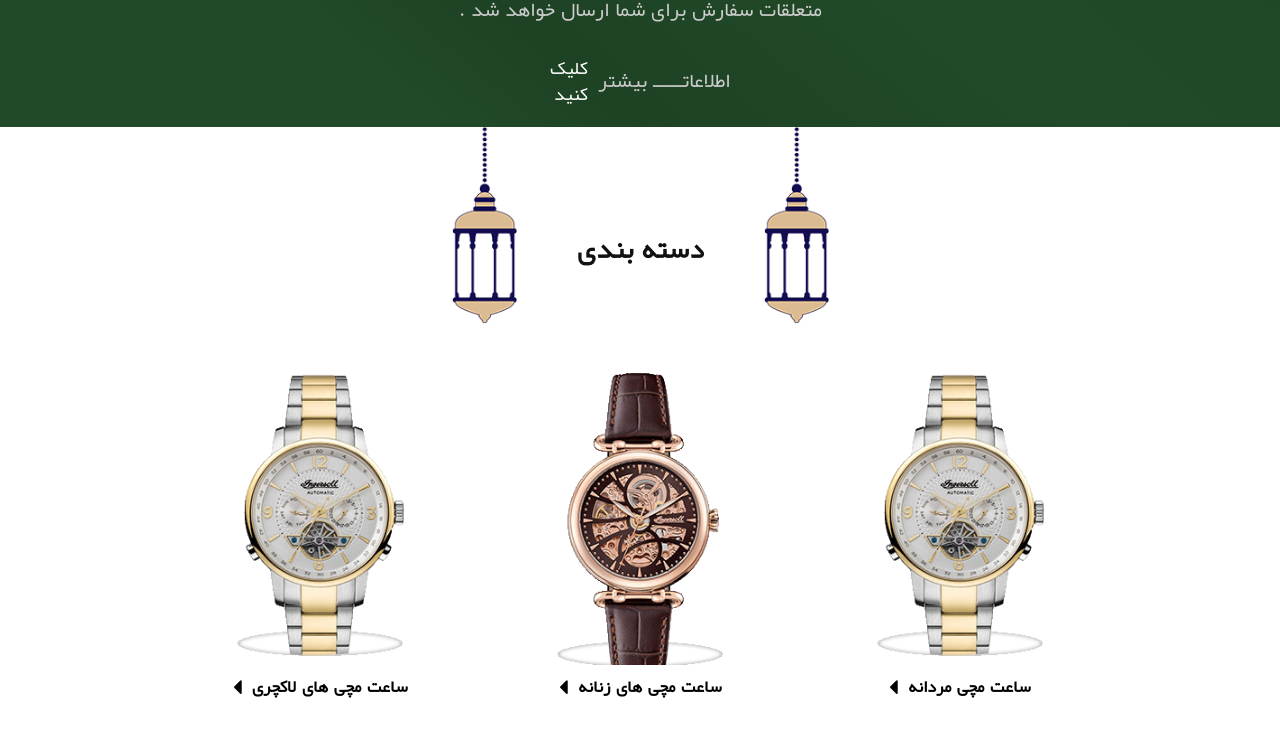
==== commit 6b31df71: "flip2" ====
--- a/index.html
+++ b/index.html
@@ -45,20 +45,22 @@
             <h3 class="text-white text-center mt-30">ارائه بالاترین ضمانت اصالت و خدمات ساعت مچی در ایران  </h3>
             <p class="text-center info-2">ایران تایمر با یک دهه تجربه، میداند که بزرگترین دغدغه شما عزیزان در هنگام خرید ، اصالت ساعت مچی است .و پس از خرید هم شما حق دارید از بهترین خدمات بهره مند شوید.</p>
             <div class="img-garante">
-                <div>
+                <div class="right">
                     <div class="info">به همین منظور کارت ضمانت اصالت کالا و‌خدمات را برای تمام محصولات داخل سایت تولید کرده ایم.</div>
                     <div class="ltr mention"><img src="./Images/mention.png" alt=""></div>
                 </div>
-                <div class="flip-card">
-                    <div class="flip-card-inner">
-                      <div class="flip-card-front">
-                        <img src="./Images/cart-back.jpg" alt="Avatar">
-                      </div>
-                      <div class="flip-card-back">
-                        <img src="./Images/cart-front.jpg" alt="Avatar">
-                      </div>
+               <div class="left">
+                    <div class="flip-card">
+                        <div class="flip-card-inner">
+                        <div class="flip-card-front">
+                            <img src="./Images/cart-back.jpg" alt="Avatar">
+                        </div>
+                        <div class="flip-card-back">
+                            <img src="./Images/cart-front.jpg" alt="Avatar">
+                        </div>
+                        </div>
                     </div>
-                </div>
+               </div>
             </div>
             <p class="text-center info-2">با داشتن این کارت ، <span class="text-g"> اورجینال بودن کالای خریداری شده از ایران تایمر تا مادام العمر و موتور ساعت مچی شما تا 5 سال ضمانت می شود. </span>با هر خرید از ایران تایمر یک کارت ضمانت اصالت کالا و خدمات ، همراه با دیگر متعلقات سفارش برای شما ارسال خواهد شد .</p>
             <div class="flex-justify-content-center flex-align-center text-white info-more">
@@ -95,7 +97,7 @@
             </div>
         </div>
     </div>
-    <div class="flip-card">
+    <!-- <div class="flip-card">
         <div class="flip-card-inner">
           <div class="flip-card-front">
             <img src="./Images/cart-back.jpg" alt="Avatar" width="200">
@@ -104,7 +106,7 @@
             <img src="./Images/cart-front.jpg" alt="Avatar" width="200">
           </div>
         </div>
-    </div>
+    </div> -->
 </body>
 
 </html>
--- a/Style/Style.css
+++ b/Style/Style.css
@@ -195,11 +195,22 @@
     color : #ccc;
 }
 .img-garante{
-    display: flex;
-    justify-content: center;
-    margin-top: 60px;
-}
-.img-garante div{
+    display: grid;
+    grid-template-columns: repeat(2 , 1fr);
+    grid-auto-rows:max-content;
+}
+.img-garante .right{
+    background-color : pink;
+}
+.img-garante .left{
+    background-color : red;
+    width: 100%;
+    overflow: hidden;
+}
+.img-garante .left img{
+    width: 380px;
+}
+/* .img-garante div{
     font-size: 2.2em;
     color : #ccc;
     display: flex;
@@ -212,7 +223,7 @@
     width: 300px;
     font-size: 1em;
     padding-left: 50px;
-}
+} */
 .info-more{
     font-size: 1.7em;
     color : #ccc;
@@ -265,13 +276,13 @@
 .flip-card {
     display: inline-block;
     background-color: transparent;
-    width: 350px;
+    width: 300px;
+    height: 300px;
     perspective: 1000px;
   }
   
   .flip-card-inner {
     position: relative;
-    width: 100%;
     text-align: center;
     transition: transform 0.6s;
     transform-style: preserve-3d;
@@ -282,6 +293,7 @@
   .flip-card-back {
     position: absolute;
     width: 100%;
+    height: 100%;
     backface-visibility: hidden;
   }
   
@@ -292,28 +304,39 @@
   }
   
   .flip-card-back {
+    background-color: #2980b9;
     color: white;
     transform: rotateY(180deg);
-    -ms-transform:rotateY(180deg);
     z-index: 1;
   }
   
   .flip-card .flip-card-inner {
-    animation: rotate 5s 5s infinite;
+    animation: rotate 10s .3s infinite;
   }
   
   
   @keyframes rotate {
     0%, 60% {
       transform: rotateY(0);
-      -ms-transform:rotateY(0);
     }
     10%, 50% {
       transform: rotateY(180deg);
-      -ms-transform:rotateY(180deg);
     }
   }
 /* end flip */
+@media screen and (max-width:1050px){
+    .img-garante .left img{
+        width: 300px;
+    }
+}
+@media screen and (max-width:810px){
+    .img-garante{
+        display: block;
+    }
+    .img-garante .left img{
+        width: 250px;
+    }
+}
 @media screen and (max-width:750px){
     .watches img{
         width: 120px;
@@ -321,26 +344,6 @@
     .watches a span{
         font-size: 1em;
     }
-    .img-garante{
-        display: flex;
-        flex-direction: column;
-        justify-content: center;
-        align-items: center;
-    }
-    .img-garante .mention img{
-        display: none;
-      }
-      .img-garante div{
-       margin-bottom: 10px;
-    }
-    .img-garante .info{
-        padding: 0;
-        text-align: center;
-        width: 100%;
-    }
-    .flip-card {
-       height: 210px;
-      }
 }
 @media screen and (max-width:600px){
     .title-off h2{
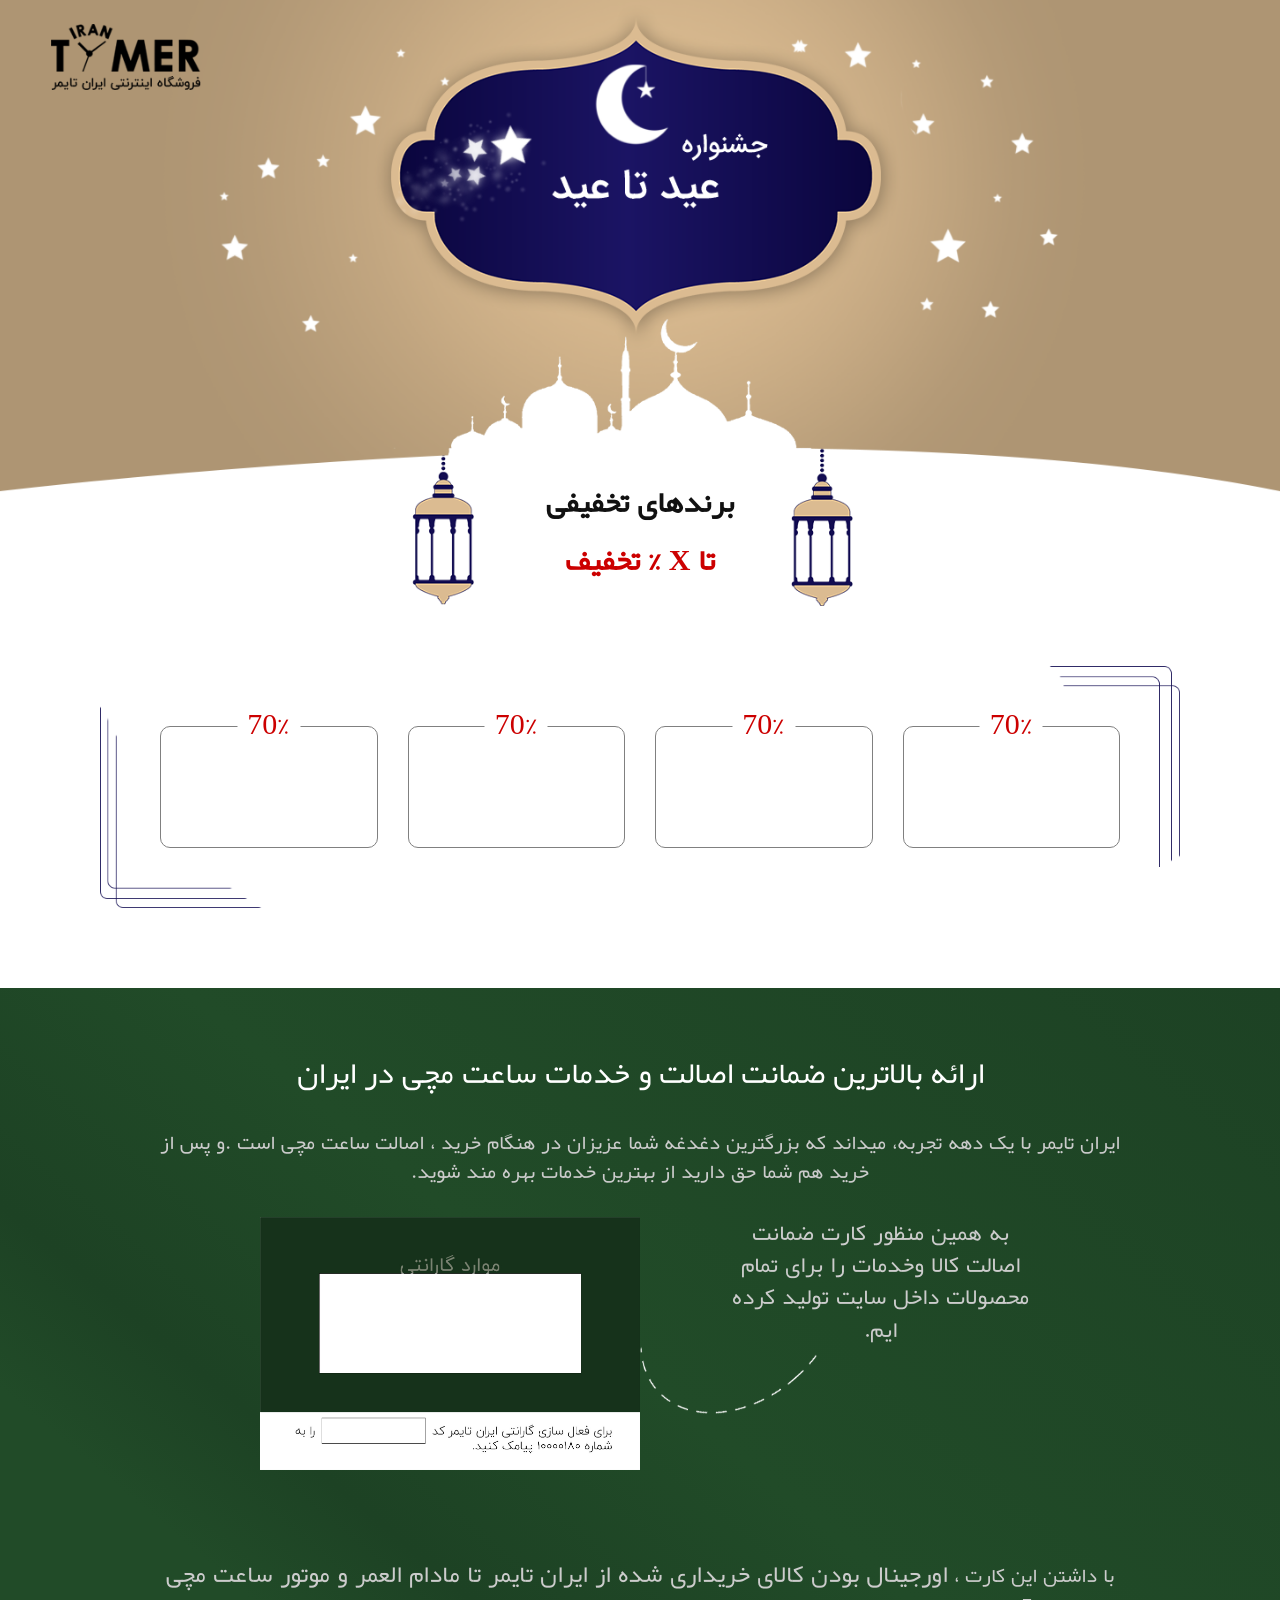
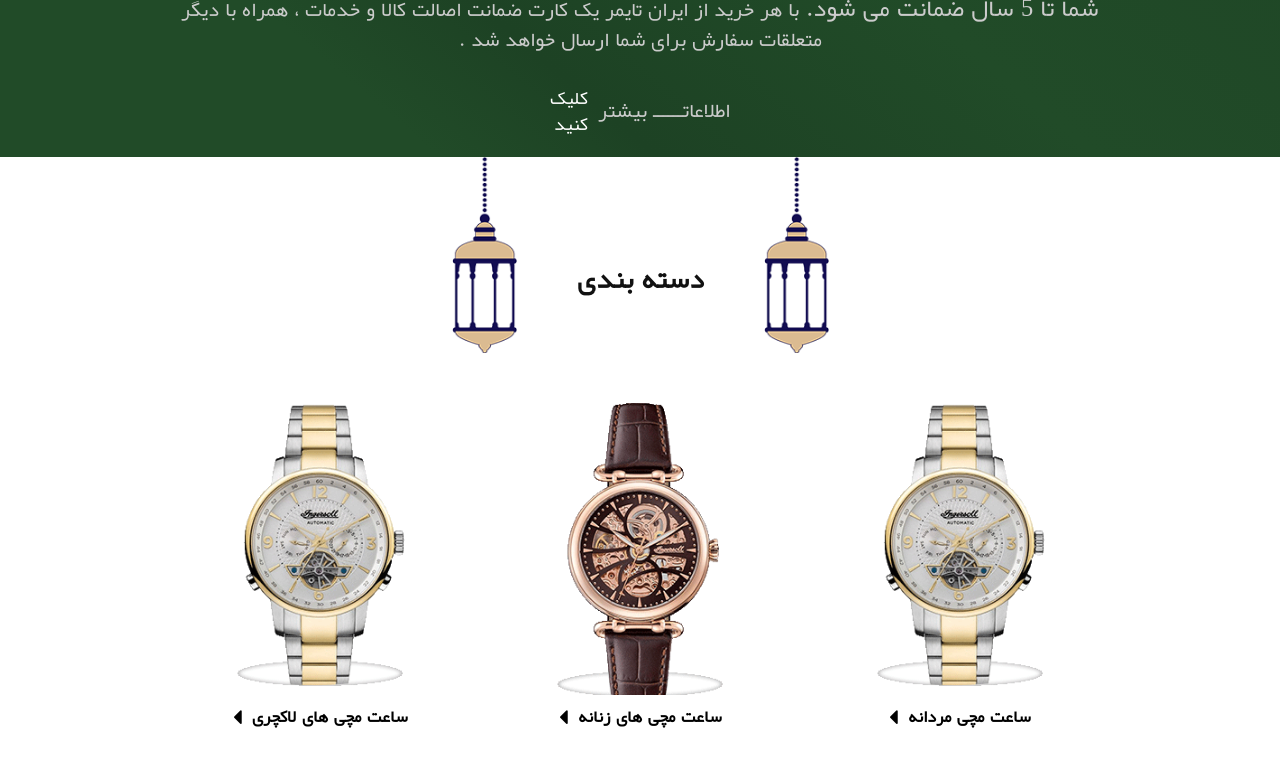
==== commit 7c819e0c: "flip4" ====
--- a/index.html
+++ b/index.html
@@ -32,7 +32,7 @@
                  <div><span>70%</span></div>
                  <div><span>70%</span></div>
              </div>
-             <div class="">
+             <div class="borders-off">
                 <img src="./Images/border-bottom.png" alt="" class="borders-off-b">
                 <img src="./Images/border-top.png" alt="" class="borders-off-t">
              </div>
@@ -41,7 +41,7 @@
 
 
      <div class="container bg-gardient garante">
-         <div class="main2">
+         <div class="main3">
             <h3 class="text-white text-center mt-30">ارائه بالاترین ضمانت اصالت و خدمات ساعت مچی در ایران  </h3>
             <p class="text-center info-2">ایران تایمر با یک دهه تجربه، میداند که بزرگترین دغدغه شما عزیزان در هنگام خرید ، اصالت ساعت مچی است .و پس از خرید هم شما حق دارید از بهترین خدمات بهره مند شوید.</p>
             <div class="img-garante">
--- a/Style/Style.css
+++ b/Style/Style.css
@@ -74,6 +74,10 @@
     width: 75%;
     margin: 0 auto; 
 }
+.main3{
+    width: 75%;
+    margin: 0 auto; 
+}
 .mx-5{
     margin: 10px;
 }
@@ -198,32 +202,27 @@
     display: grid;
     grid-template-columns: repeat(2 , 1fr);
     grid-auto-rows:max-content;
+    margin-top: 30px;
 }
 .img-garante .right{
-    background-color : pink;
 }
 .img-garante .left{
-    background-color : red;
     width: 100%;
     overflow: hidden;
 }
 .img-garante .left img{
     width: 380px;
 }
-/* .img-garante div{
-    font-size: 2.2em;
-    color : #ccc;
-    display: flex;
-    flex-direction: column;
-}
-.img-garante .mention img{
-  width: 200px;
-}
-.img-garante .info{
-    width: 300px;
-    font-size: 1em;
-    padding-left: 50px;
-} */
+.img-garante .right .info{
+    text-align: center;
+    padding: 0 4em;
+    font-size: 1.9em;
+    color: #ccc;
+    font-weight: 200;
+}
+.img-garante .right img{
+    width: 200px;
+}
 .info-more{
     font-size: 1.7em;
     color : #ccc;
@@ -328,13 +327,44 @@
     .img-garante .left img{
         width: 300px;
     }
+    .img-garante .right .info{
+        padding: 0 3em;
+        font-size: 1.8em;
+    }
+    .img-garante .right img{
+        width: 150px;
+    }
+    .flip-card{
+        height: 220px;
+    }
 }
 @media screen and (max-width:810px){
     .img-garante{
         display: block;
     }
+    .img-garante .right img{
+        display: none;
+    }
+    .img-garante .right .info{
+        padding: 0 1em;
+    }
+    .img-garante .left {
+       margin-top: 20px;
+       display: flex;
+       justify-content: center;
+    }
     .img-garante .left img{
-        width: 250px;
+       width: 300px;
+    }
+    .main-in{
+        padding: 60px 30px;
+        position: relative;
+        margin-top: 60px;
+    }
+
+    .main3{
+        width: 90%;
+        margin: 0 auto; 
     }
 }
 @media screen and (max-width:750px){
@@ -344,6 +374,12 @@
     .watches a span{
         font-size: 1em;
     }
+}
+
+@media screen and (max-width:900px){
+    .off{
+        grid-template-columns: repeat(2 , 1fr);
+    } 
 }
 @media screen and (max-width:600px){
     .title-off h2{
@@ -367,13 +403,10 @@
     .main-in{
         padding: 30px;
     }
-}
-@media screen and (max-width:900px){
     .off{
-        grid-template-columns: repeat(2 , 1fr);
+        grid-template-columns: repeat(1 , 1fr);
     } 
 }
-
 @media screen and (max-width:400px){
     .title-off h2{
         font-size: 1em;
@@ -381,7 +414,16 @@
     .title-off{
         bottom: 0%;
     }
-    .off{
-        grid-template-columns: repeat(1 , 1fr);
-    } 
+    .img-garante .left img{
+        width: 230px;
+     }
+     .flip-card{
+        height: 150px;
+    }
+    .borders-off{
+        display: none;
+    }
+    .main-in{
+        padding: 0;
+    }
 }
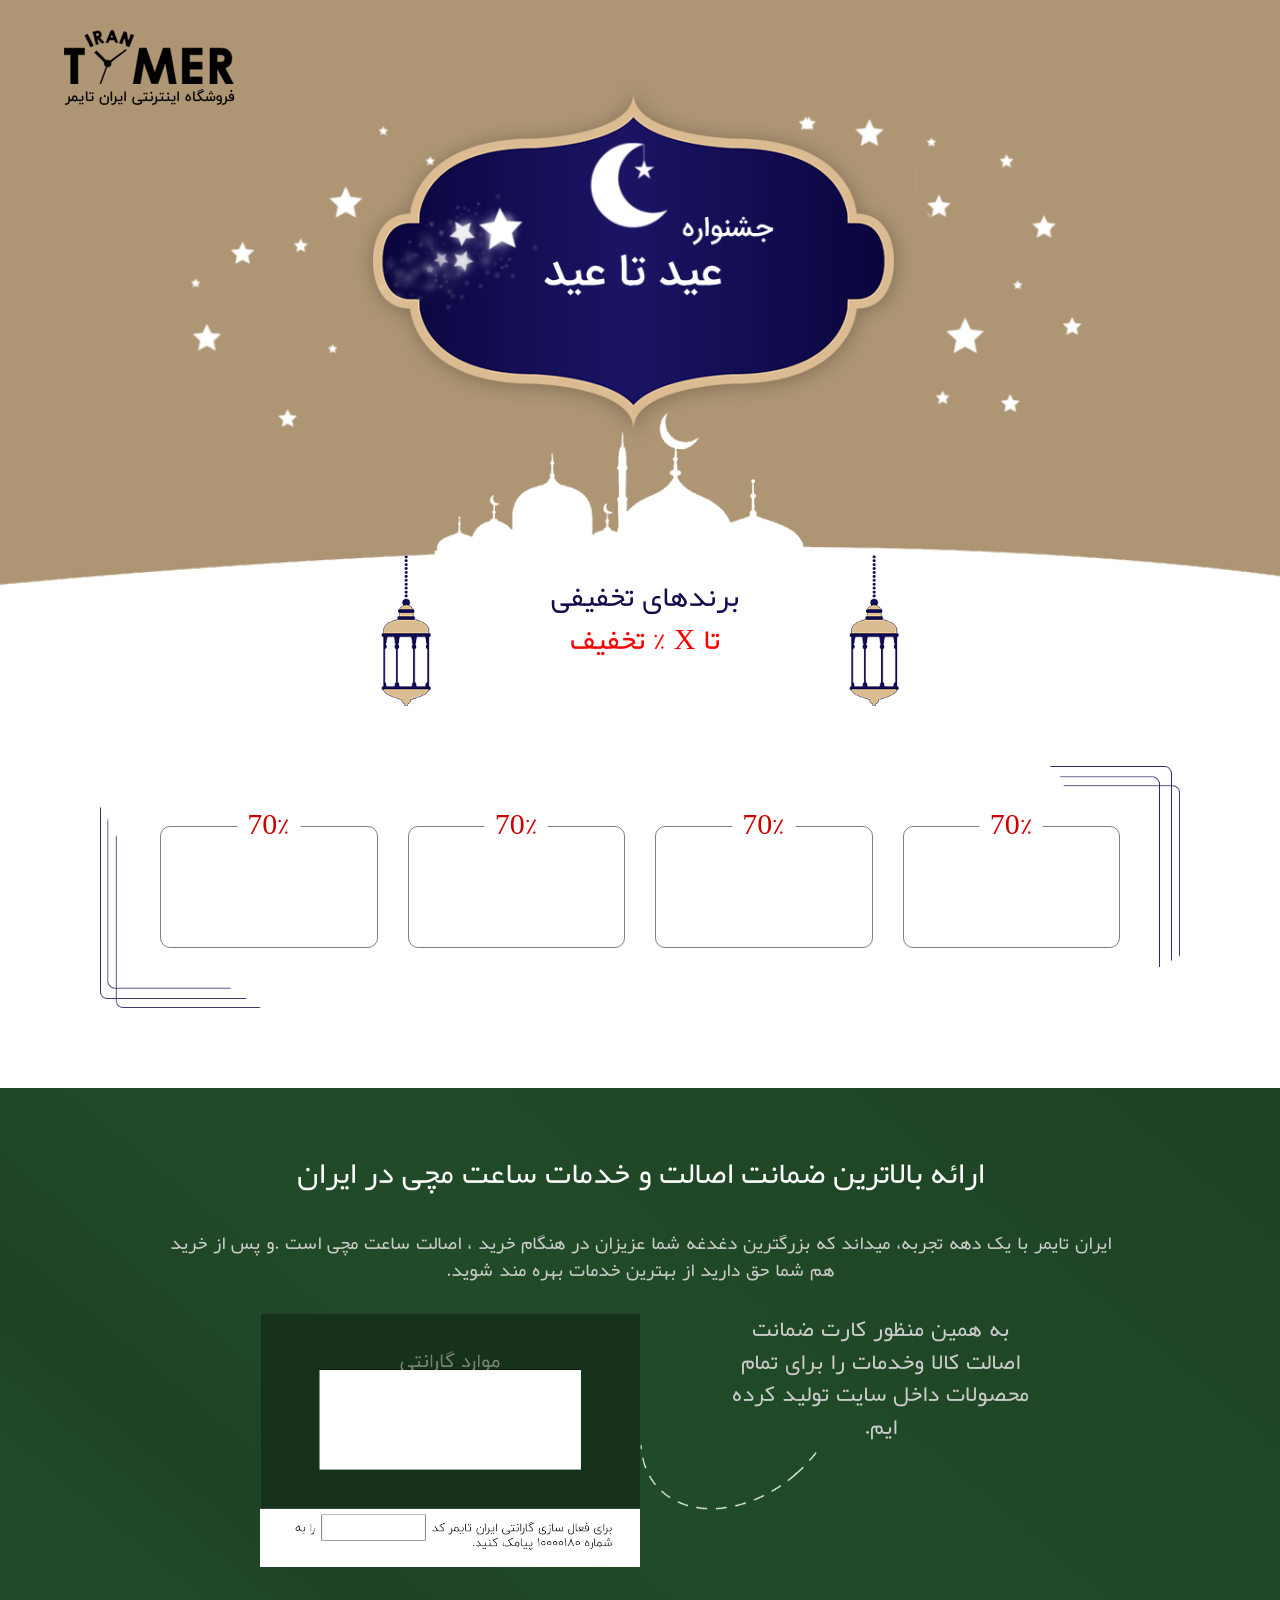
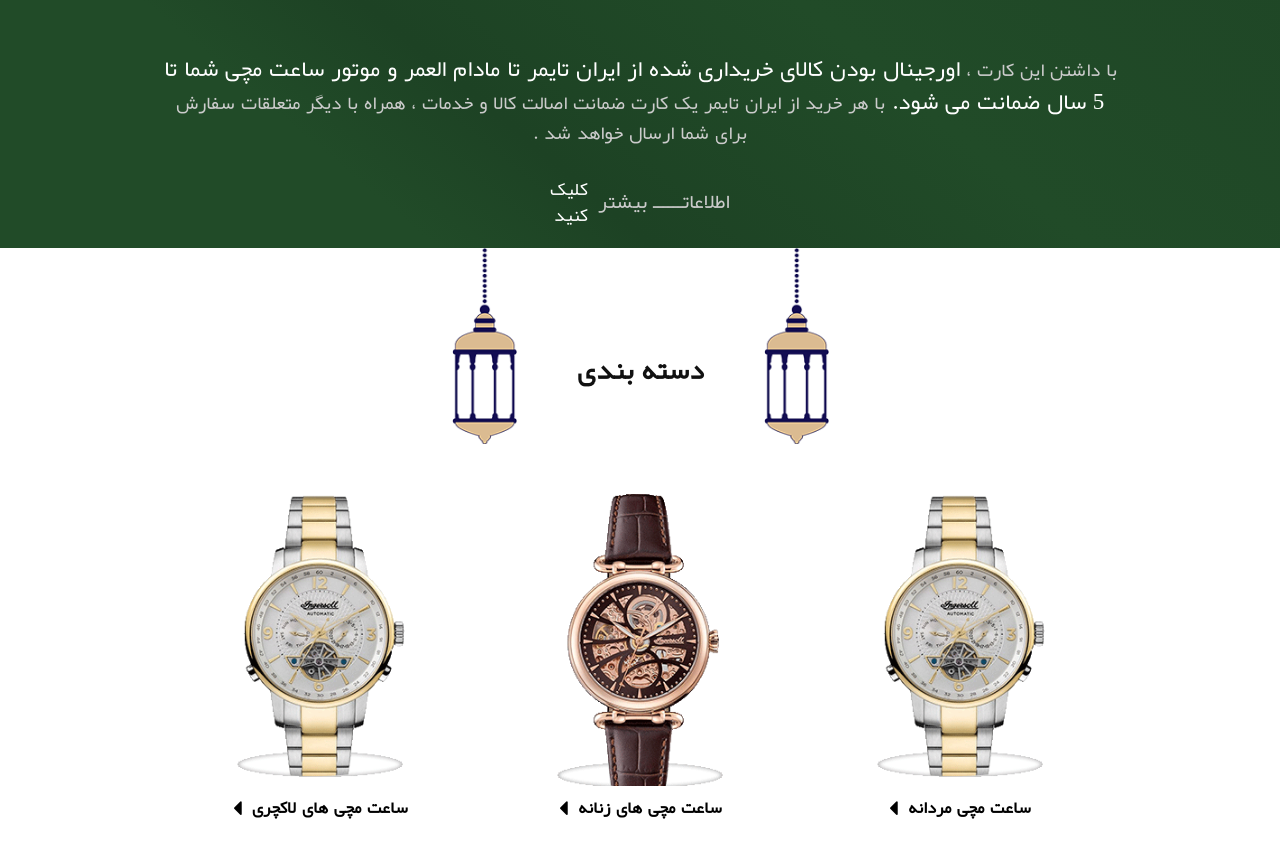
==== commit 55611760: "top" ====
--- a/index.html
+++ b/index.html
@@ -12,7 +12,7 @@
 
 <body>
 
-     <div class="container">
+     <!-- <div class="container">
           <div class="relative">
              <img src="./Images/pic.png" alt="eyd2eyd" class="responsive-img relative">
              <a href="#"><img src="./Images/logo.png" alt="logo" class="logo absolute" width="170"></a>
@@ -21,7 +21,32 @@
                 <h2 class="text-red">تا <span>X</span> % تخفیف</h2>
              </div>
           </div>
-     </div>
+     </div> -->
+
+
+
+     <div class="container">
+        <div class="bg-eyd relative">
+            <img src="./Images/top3.png" alt="" class="eyd2eyd">
+           <a href="#" class="logo">
+                <img src="./Images/logo.png" alt="" >
+           </a>
+        </div>
+        <div class="d-flex flex-justify-content-center lantern">
+            <img src="./Images/fanoos.png" alt="" width="50">
+                <div class="text-center title">
+                    <p class="text-blue-landing">برندهای تخفیفی</p>
+                    <p class="text-red">تا <span>X</span> % تخفیف</p>
+                </div>
+            <img src="./Images/fanoos.png" alt="" width="50">
+        </div>
+    </div>
+
+
+
+
+
+
 
      <div class="container">
          <div class="main2 main-in">
--- a/Style/Style.css
+++ b/Style/Style.css
@@ -84,26 +84,22 @@
 .bg-red{
     background-color: red;
 }
-.responsive-img{
-    width: 100%;
-    height: auto;
-    margin : 0 auto;
-}
-.logo{
+/* logo */
+/* .logo{
     z-index: 1000;
     top: 4%;
     left: 4%;
     max-width: 150px;
-}
-
-.title-off{
+} */
+
+/* .title-off{
     bottom: 4%;
     margin: 0;
     text-align: center;
     left: 50%;
     -ms-transform: translate(-50%, -50%);
     transform: translate(-50%, 0);
-}
+} */
 .ltr{
     direction: ltr;
 }
@@ -125,22 +121,57 @@
 .text-white{
     color : white;
 }
-.title-off h2{
+.bg-eyd{
+    background-image : url("./../Images/back-top.png");
+    background-size: cover;
+    background-position: center center;
+    height:600px;
+    background-repeat: no-repeat;
+    display: flex;
+    justify-content: center;
+    align-items : flex-end;
+}
+.bg-eyd .eyd2eyd{
+    width: 900px;
+    margin-bottom: 29px;
+}
+.text-red{
+    color: red;
+}
+.title {
+    margin: 0px 110px 0 120px;
+    font-size: 2.5em;
+    margin-top: 20px;
+}
+.lantern{
+    margin-top: -45px;
+}
+
+.logo{
+    position: absolute;
+    top: 5%;
+    left: 5%;
+}
+.logo img{
+    width: 171px;
+    height: 75px;
+}
+/* .title-off h2{
     font-size: 2.5em;
     font-weight: 600;
     margin-top: 15px;
-}
+} */
 @media screen and (max-width:990px){
-    .logo{
+    /* .logo{
         z-index: 1000;
         top: 4%;
         left: 4%;
         max-width: 15%;
-    }
-    .title-off h2{
+    } */
+    /* .title-off h2{
         font-size: 1.8em;
         margin-top: 5px;
-    }
+    } */
 }
 .off{
     width: 100%;
@@ -193,7 +224,7 @@
     font-weight: 100 !important;
 }
 .garante .info-2{
-    font-size: 1.7em;
+    font-size: 1.6em;
     margin-top: 40px;
     font-weight: 100 !important;
     color : #ccc;
@@ -236,6 +267,7 @@
 }
 .text-g{
     font-size: 1.2em;
+    color: white;
 }
 .category img{
     width: 65px;
@@ -366,6 +398,28 @@
         width: 90%;
         margin: 0 auto; 
     }
+    .bg-eyd{
+        height: 400px;
+    }
+    .bg-eyd .eyd2eyd{
+        width: 580px;
+        margin-bottom : 19px;
+    }
+    .title {
+        margin: 0px 50px 0 60px;
+        font-size: 2.2em;
+        margin-top: 20px;
+    }
+    .lantern{
+        margin-top: -29px;
+    }
+    .lantern img{
+        width: 38px;
+    }
+    .logo img{
+        width: 100px;
+        height: 44px;
+    }
 }
 @media screen and (max-width:750px){
     .watches img{
@@ -382,12 +436,12 @@
     } 
 }
 @media screen and (max-width:600px){
-    .title-off h2{
+    /* .title-off h2{
         font-size: 1.3em;
-    }
-    .title-off{
+    } */
+    /* .title-off{
         bottom: 2%;
-    }
+    } */
     .category img{
         width: 30px;
     }
@@ -408,12 +462,12 @@
     } 
 }
 @media screen and (max-width:400px){
-    .title-off h2{
+    /* .title-off h2{
         font-size: 1em;
     }
     .title-off{
         bottom: 0%;
-    }
+    } */
     .img-garante .left img{
         width: 230px;
      }
@@ -426,4 +480,30 @@
     .main-in{
         padding: 0;
     }
+    .bg-eyd{
+        height: 300px;
+    }
+    .bg-eyd .eyd2eyd{
+        width: 400px;
+        margin-bottom: 16px;
+    }
+    .title {
+        margin: 0px 30px 0 40px;
+        font-size: 1.8em;
+        margin-top: 20px;
+    }
+    .lantern{
+        margin-top: -25px;
+    }
+    .lantern img{
+        width: 35px;
+    }
+    .logo img{
+        width: 80px;
+        height: 35px;
+    }
+    .logo{
+        top: 2%;
+        left: 2%;
+    }
 }
